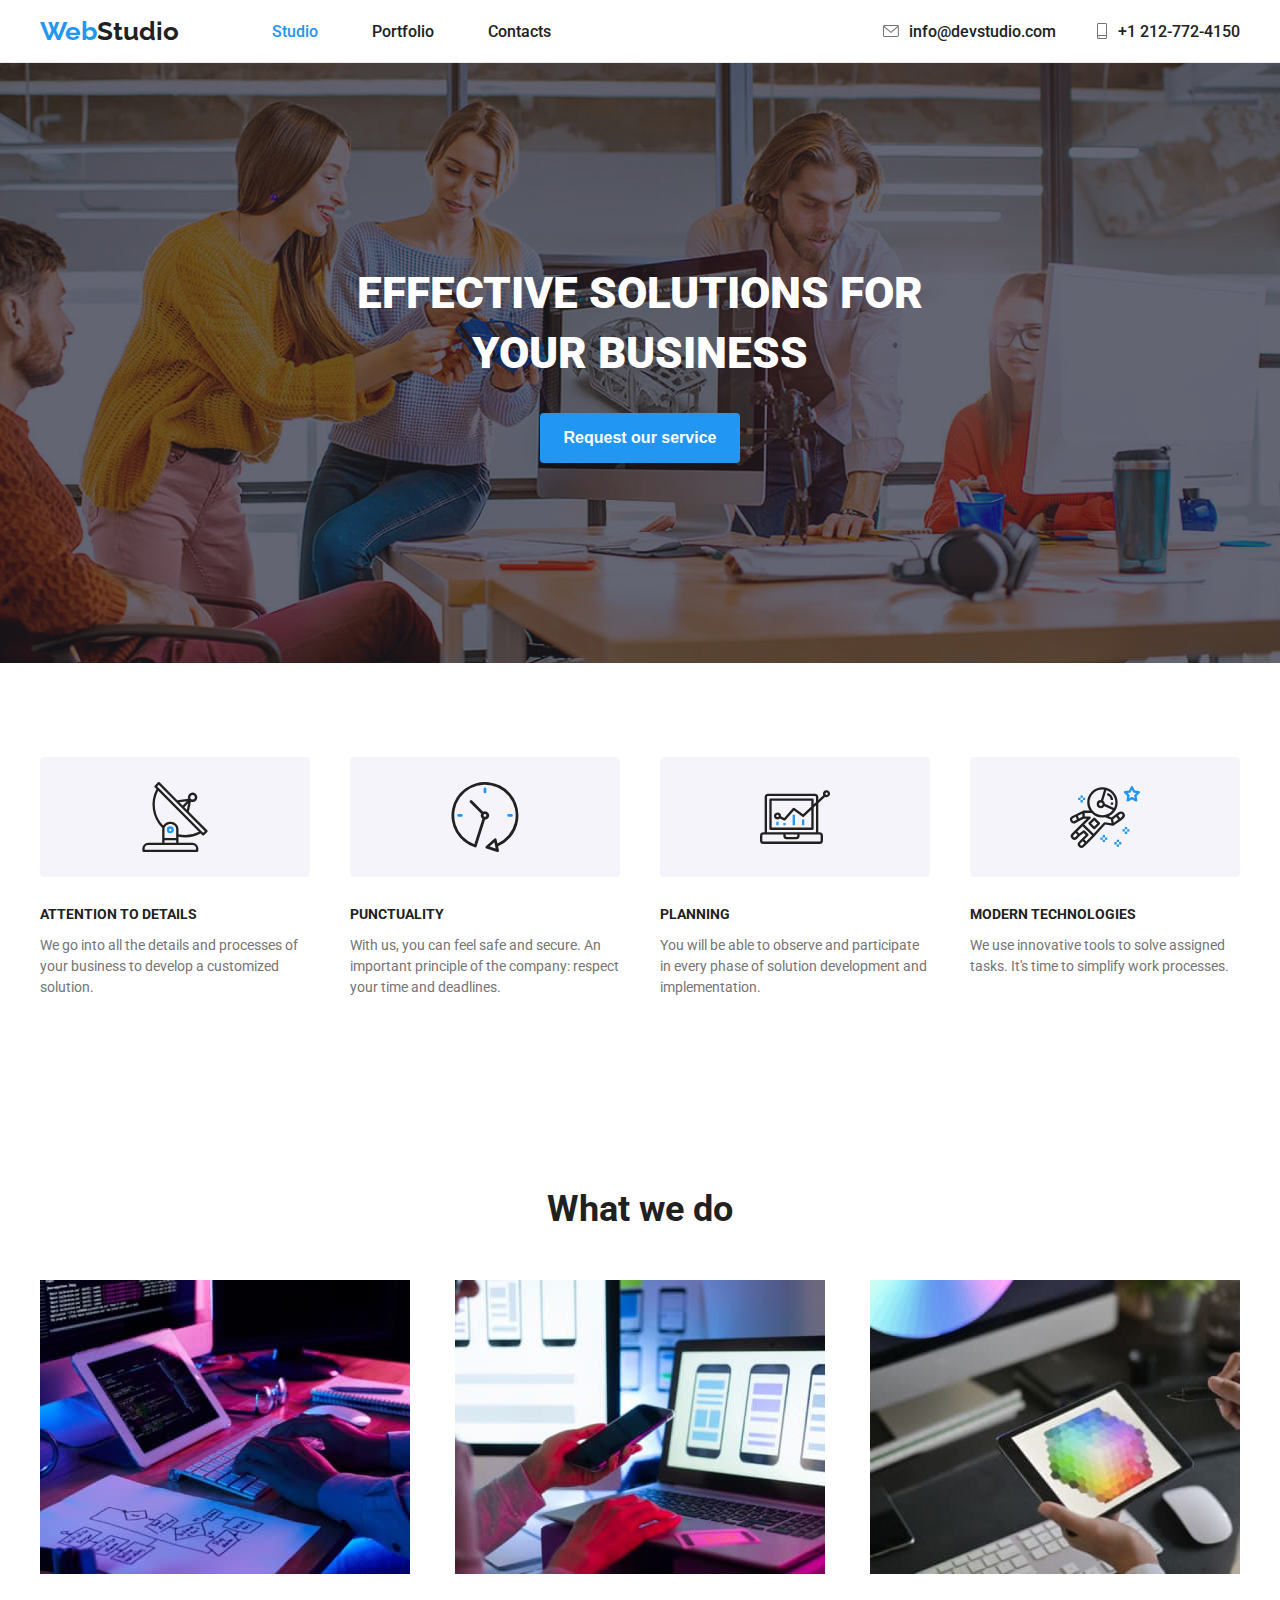
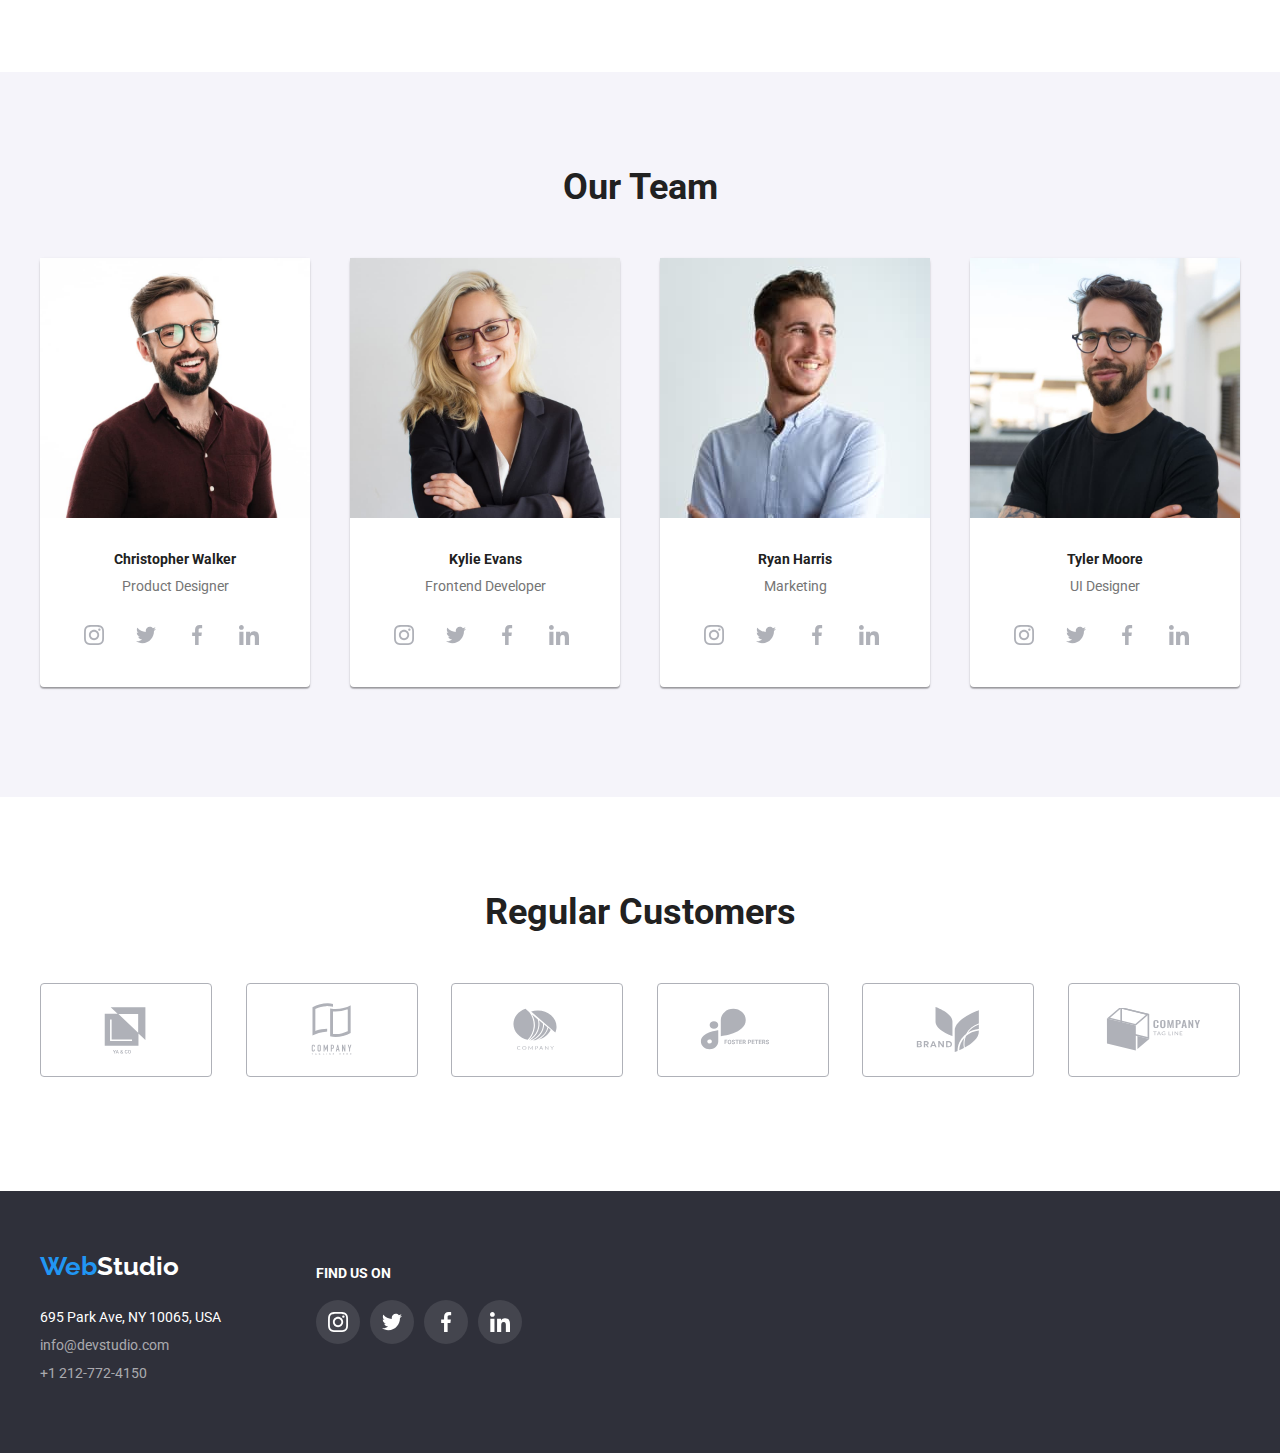
==== index.html @ b7e45351 "Initial commit" ====
<!DOCTYPE html>
<html lang="en">
  <head>
    <meta charset="UTF-8" />
    <meta name="viewport" content="width=device-width, initial-scale=1.0" />
    <title>Studio</title>

    <link rel="preconnect" href="https://fonts.googleapis.com" />
    <link rel="preconnect" href="https://fonts.gstatic.com" crossorigin />
    <link
      href="https://fonts.googleapis.com/css2?family=Raleway:wght@700&family=Roboto:wght@400;500;700;900&display=swap"
      rel="stylesheet"
    />
    <link
      rel="stylesheet"
      href="node_modules/modern-normalize/modern-normalize.css"
    />
    <link rel="stylesheet" href="css/style.css" />
  </head>
  <body class="container">
    <header class="header width-limited section">
      <div class="nav-1">
        <a class="logo" href="#">
          <span class="span-web">Web</span>
          <span>Studio</span>
        </a>
        <nav class="nav">
          <a class="nav-link-current" href="index.html">Studio</a>
          <a class="nav-link" href="portfolio.html">Portfolio</a>
          <a class="nav-link" href="#">Contacts</a>
        </nav>
      </div>
      <div class="nav-2">
        <div class="header-contact">
          <svg class="contact-icon" width="16px" height="12px">
            <use href="./images/icons/symbol-defs.svg#icon-envelope"></use>
          </svg>
          <a id="email" target="_blank" href="mailto:info@devstudio.com"
            >info@devstudio.com</a
          >
        </div>
        <div class="header-contact">
          <svg class="contact-icon" width="12px" height="16px">
            <use href="./images/icons/symbol-defs.svg#icon-smartphone"></use>
          </svg>
          <a id="phone" href="tel:+1212-772-4150">+1 212-772-4150</a>
        </div>
      </div>
    </header>

    <main>
      <div class="separator-line"></div>
      <div class="banner section">
        <h1>EFFECTIVE SOLUTIONS FOR YOUR BUSINESS</h1>
        <button type="button">Request our service</button>
      </div>
      <div class="traits width-limited section">
        <ul>
          <li>
            <div class="icon-container">
              <img
                class="trait-icon"
                src="./images/icons/antenna.svg"
                alt="antenna"
              />
            </div>
            <h3>ATTENTION TO DETAILS</h3>
            <p>
              We go into all the details and processes of your business to
              develop a customized solution.
            </p>
          </li>
          <li>
            <div class="icon-container">
              <img
                class="trait-icon"
                src="./images/icons/clock.svg"
                alt="Clock"
              />
            </div>
            <h3>PUNCTUALITY</h3>
            <p>
              With us, you can feel safe and secure. An important principle of
              the company: respect your time and deadlines.
            </p>
          </li>
          <li>
            <div class="icon-container">
              <img
                class="trait-icon"
                src="./images/icons/diagram.svg"
                alt="diagram"
              />
            </div>
            <h3>PLANNING</h3>
            <p>
              You will be able to observe and participate in every phase of
              solution development and implementation.
            </p>
          </li>
          <li>
            <div class="icon-container">
              <img
                class="trait-icon"
                src="./images/icons/astronaut.svg"
                alt="astronaut"
              />
            </div>
            <h3>MODERN TECHNOLOGIES</h3>
            <p>
              We use innovative tools to solve assigned tasks. It's time to
              simplify work processes.
            </p>
          </li>
        </ul>
      </div>
      <div class="what-we-do width-limited section">
        <h2>What we do</h2>
        <ul>
          <li>
            <img
              src="./images/typing.jpg"
              width="370"
              height="294"
              alt="person typing on laptop keyboard"
            />
          </li>
          <li>
            <img
              src="./images/phone.jpg"
              width="370"
              height="294"
              alt="person using cellphone"
            />
          </li>
          <li>
            <img
              src="./images/tablet.jpg"
              width="370"
              height="294"
              alt="person using tablet"
            />
          </li>
        </ul>
      </div>
      <section class="our-team section">
        <h2>Our Team</h2>
        <div class="team-members width-limited">
          <ul>
            <li class="team-card">
              <img
                src="./images/christopher_walker.jpg"
                width="270"
                height="260"
                alt="photo of christopher walker"
              />
              <h3>Christopher Walker</h3>
              <p>Product Designer</p>
              <ul class="social-media-set">
                <li>
                  <a href="#"
                    ><svg class="social-media-icon" width="20" height="20">
                      <use
                        href="./images/icons/symbol-defs.svg#icon-instagram"
                      ></use>
                    </svg>
                  </a>
                </li>
                <li>
                  <a href="#">
                    <svg class="social-media-icon" width="20" height="20">
                      <use
                        href="./images/icons/symbol-defs.svg#icon-twitter"
                      ></use>
                    </svg>
                  </a>
                </li>
                <li>
                  <a href="#">
                    <svg class="social-media-icon" width="20" height="20">
                      <use
                        href="./images/icons/symbol-defs.svg#icon-facebook"
                      ></use>
                    </svg>
                  </a>
                </li>
                <li>
                  <a href="#">
                    <svg class="social-media-icon" width="20" height="20">
                      <use
                        href="./images/icons/symbol-defs.svg#icon-linkedin"
                      ></use>
                    </svg>
                  </a>
                </li>
              </ul>
            </li>
            <li class="team-card">
              <img
                src="./images/kylie_evans.jpg"
                width="270"
                height="260"
                alt="photo of kylie evans"
              />
              <h3>Kylie Evans</h3>
              <p>Frontend Developer</p>
              <ul class="social-media-set">
                <li>
                  <a href="#"
                    ><svg class="social-media-icon" width="20" height="20">
                      <use
                        href="./images/icons/symbol-defs.svg#icon-instagram"
                      ></use>
                    </svg>
                  </a>
                </li>
                <li>
                  <a href="#">
                    <svg class="social-media-icon" width="20" height="20">
                      <use
                        href="./images/icons/symbol-defs.svg#icon-twitter"
                      ></use>
                    </svg>
                  </a>
                </li>
                <li>
                  <a href="#">
                    <svg class="social-media-icon" width="20" height="20">
                      <use
                        href="./images/icons/symbol-defs.svg#icon-facebook"
                      ></use>
                    </svg>
                  </a>
                </li>
                <li>
                  <a href="#">
                    <svg class="social-media-icon" width="20" height="20">
                      <use
                        href="./images/icons/symbol-defs.svg#icon-linkedin"
                      ></use>
                    </svg>
                  </a>
                </li>
              </ul>
            </li>
            <li class="team-card">
              <img
                src="./images/ryan_harris.jpg"
                width="270"
                height="260"
                alt="photo of ryan harris"
              />
              <h3>Ryan Harris</h3>
              <p>Marketing</p>
              <ul class="social-media-set">
                <li>
                  <a href="#"
                    ><svg class="social-media-icon" width="20" height="20">
                      <use
                        href="./images/icons/symbol-defs.svg#icon-instagram"
                      ></use>
                    </svg>
                  </a>
                </li>
                <li>
                  <a href="#">
                    <svg class="social-media-icon" width="20" height="20">
                      <use
                        href="./images/icons/symbol-defs.svg#icon-twitter"
                      ></use>
                    </svg>
                  </a>
                </li>
                <li>
                  <a href="#">
                    <svg class="social-media-icon" width="20" height="20">
                      <use
                        href="./images/icons/symbol-defs.svg#icon-facebook"
                      ></use>
                    </svg>
                  </a>
                </li>
                <li>
                  <a href="#">
                    <svg class="social-media-icon" width="20" height="20">
                      <use
                        href="./images/icons/symbol-defs.svg#icon-linkedin"
                      ></use>
                    </svg>
                  </a>
                </li>
              </ul>
            </li>
            <li class="team-card">
              <img
                src="./images/tyler_moore.jpg"
                width="270"
                height="260"
                alt="photo of tyler moore"
              />
              <h3>Tyler Moore</h3>
              <p class="description">UI Designer</p>
              <ul class="social-media-set">
                <li>
                  <a href="#"
                    ><svg class="social-media-icon" width="20" height="20">
                      <use
                        href="./images/icons/symbol-defs.svg#icon-instagram"
                      ></use>
                    </svg>
                  </a>
                </li>
                <li>
                  <a href="#">
                    <svg class="social-media-icon" width="20" height="20">
                      <use
                        href="./images/icons/symbol-defs.svg#icon-twitter"
                      ></use>
                    </svg>
                  </a>
                </li>
                <li>
                  <a href="#">
                    <svg class="social-media-icon" width="20" height="20">
                      <use
                        href="./images/icons/symbol-defs.svg#icon-facebook"
                      ></use>
                    </svg>
                  </a>
                </li>
                <li>
                  <a href="#">
                    <svg class="social-media-icon" width="20" height="20">
                      <use
                        href="./images/icons/symbol-defs.svg#icon-linkedin"
                      ></use>
                    </svg>
                  </a>
                </li>
              </ul>
            </li>
          </ul>
        </div>
      </section>
      <section class="regular-customers width-limited section">
        <h2>Regular Customers</h2>
        <ul class="customers-list">
          <li class="customer-box">
            <svg class="customer-logo" width="106" height="60">
              <use href="./images/icons/symbol-defs.svg#icon-logo-1"></use>
            </svg>
          </li>
          <li class="customer-box">
            <svg class="customer-logo" width="106" height="60">
              <use href="./images/icons/symbol-defs.svg#icon-logo-2"></use>
            </svg>
          </li>
          <li class="customer-box">
            <svg class="customer-logo" width="106" height="60">
              <use href="./images/icons/symbol-defs.svg#icon-logo-3"></use>
            </svg>
          </li>
          <li class="customer-box">
            <svg class="customer-logo" width="106" height="60">
              <use href="./images/icons/symbol-defs.svg#icon-logo-4"></use>
            </svg>
          </li>
          <li class="customer-box">
            <svg class="customer-logo" width="106" height="60">
              <use href="./images/icons/symbol-defs.svg#icon-logo-5"></use>
            </svg>
          </li>
          <li class="customer-box">
            <svg class="customer-logo" width="106" height="60">
              <use href="./images/icons/symbol-defs.svg#icon-logo-6"></use>
            </svg>
          </li>
        </ul>
      </section>
    </main>
    <footer class="footer-section section">
      <div class="footer-wrapper width-limited">
        <div class="footer-contacts">
          <ul>
            <li>
              <a class="logo" href="#">
                <span class="span-web">Web</span
                ><span class="span-studio">Studio</span>
              </a>
            </li>
            <li><address>695 Park Ave, NY 10065, USA</address></li>
            <li>
              <a target="_blank" href="mailto:info@devstudio.com"
                >info@devstudio.com</a
              >
            </li>
            <li><a href="tel:+1212-772-4150">+1 212-772-4150</a></li>
          </ul>
        </div>
        <div class="footer-social-media">
          <h3>FIND US ON</h3>
          <ul class="social-media-set">
            <li>
              <a href="#"
                ><svg class="social-media-icon" width="20" height="20">
                  <use
                    href="./images/icons/symbol-defs.svg#icon-instagram"
                  ></use>
                </svg>
              </a>
            </li>
            <li>
              <a href="#">
                <svg class="social-media-icon" width="20" height="20">
                  <use href="./images/icons/symbol-defs.svg#icon-twitter"></use>
                </svg>
              </a>
            </li>
            <li>
              <a href="#">
                <svg class="social-media-icon" width="20" height="20">
                  <use
                    href="./images/icons/symbol-defs.svg#icon-facebook"
                  ></use>
                </svg>
              </a>
            </li>
            <li>
              <a href="#">
                <svg class="social-media-icon" width="20" height="20">
                  <use
                    href="./images/icons/symbol-defs.svg#icon-linkedin"
                  ></use>
                </svg>
              </a>
            </li>
          </ul>
        </div>
      </div>
    </footer>
  </body>
</html>
---- css/style.css ----
:root {
  --brand-color: #2196f3;
  --descriptor-color-grey: #757575;
  --default-font-color: #212121;
  --banner-color: #2f303a;
  --contrast-color: #fff;
  --small-font-size: 14px;
  --logo-font-family: "Raleway", "sans serif", "monospace";
  --logo-font-weight: 700;
  --logo-font-size: 26px;
  --svc-button-hover: #188ce8;
  --max-width: 1200px;
}
ul {
  list-style-type: none;
}
a {
  color: var(--default-font-color);
  text-decoration: none;
  outline: none;
}
a:focus {
  color: var(--brand-color);
}
a:hover {
  color: var(--brand-color);
}
button {
  font-weight: 700;
  font-size: 16px;
  color: var(--contrast-color);
  background-color: var(--brand-color);
  cursor: pointer;
  border: none;
  border-radius: 4px;
}

button:hover {
  background-color: var(--svc-button-hover);
}

p {
  font-weight: 400;
  line-height: 150%;
  font-size: var(--small-font-size);
  color: var(--descriptor-color-grey);
  margin: 0px;
}

h1 {
  font-weight: 900;
  font-size: 44px;
  line-height: 375%;
  color: var(--contrast-color);
  margin: 0;
  max-width: 650px;
  text-align: center;
  line-height: 60px;
}
h2 {
  font-size: 36px;
  text-align: center;
  margin: 0px 0px 50px 0px;
}
h3 {
  margin-top: 0px;
  line-height: 100%;
  font-size: var(--small-font-size);
}
.separator-line {
  height: 1px;
  background: #ececec;
}

.width-limited {
  max-width: var(--max-width);
}
.container {
  width: 100%;
  margin: 0px;
}
.section {
  /* width: 100%; */
  border: 0px;
  margin: 0px auto 0px auto;
  padding-left: 16px;
  padding-right: 16px;
  padding-bottom: 96px;
}

body {
  font-family: "Roboto", "sans-serif", "monospace";
  color: var(--default-font-color);
}

.nav-link-current {
  color: var(--brand-color);
}
.header-contact:hover {
  color: var(--brand-color);
  fill: var(--brand-color);
}
.nav a {
  margin-left: 50px;
}
.nav-1 {
  display: flex;
  justify-content: space around;
  align-items: center;
}
.nav-2 {
  display: inline-flex;
  justify-content: space-between;
  margin-left: 40px;
}
.span-web {
  color: var(--brand-color);
}
.logo {
  font-family: var(--logo-font-family);
  font-weight: var(--logo-font-weight);
  font-size: var(--logo-font-size);
  display: flex;
  margin-right: 43px;
}

.header {
  padding: 0;
  font-weight: 500;
  display: flex;
  justify-content: space-between;
  align-items: center;
}
.header a {
  padding-top: 16px;
  padding-bottom: 16px;
}
.header-contact {
  display: flex;
  justify-content: space-around;
  align-items: center;
  padding-left: 40px;
}
.header-contact:hover .contact-icon {
  fill: var(--brand-color);
}
.header-contact:focus .contact-icon {
  fill: var(--brand-color);
}
.contact-icon {
  display: flex;
  max-width: 16px;
  max-height: 16px;
  padding-right: 10px;
  fill: #757575;
}

.banner {
  padding: 200px 0;
  background: linear-gradient(rgba(47, 48, 58, 0.4), rgba(47, 48, 58, 0.4)),
    url(../images/background.jpg) center no-repeat rgba(47, 48, 58, 1);
  display: flex;
  flex-direction: column;
  align-items: center;
}

.banner button {
  width: 200px;
  height: 50px;
  margin-top: 30px;
}

.team-members {
  margin-left: auto;
  margin-right: auto;
}

.our-team {
  background-color: #f5f4fa;
  padding: 94px 0;
}
.our-team ul {
  display: flex;
  justify-content: space-between;
  padding: 0px;
}
.our-team li {
  width: 270px;
}

.our-team h3 {
  margin: 30px 0 0 0;
  text-align: center;
}
.our-team p {
  margin-top: 10px;
  text-align: center;
}
.team-card {
  background-color: var(--contrast-color);
  border-radius: 4px;
  box-shadow: 0px 2px 1px 0px #00000033, 0px 1px 1px 0px #00000024,
    0px 1px 3px 0px #0000001f;
}

.social-media-set {
  margin: 16px 32px 30px 32px;
  text-align: center;
  border-radius: 50%;
}

.social-media-icon {
  fill: #afb1b8;
}

.social-media-set a {
  display: flex;
  justify-content: center;
  align-items: center;
  width: 44px;
  height: 44px;
  border-radius: 50%;
}

.social-media-set a:hover {
  background-color: var(--brand-color);
}
.social-media-set a:focus {
  background-color: var(--brand-color);
}
.social-media-set a:hover .social-media-icon {
  fill: #fff;
  background-color: var(--brand-color);
}
.social-media-set a:focus .social-media-icon {
  fill: #fff;
  background-color: var(--brand-color);
}
.traits ul {
  display: flex;
  justify-content: space-between;
  padding: 94px 0 0 0;
  margin: 0px;
}
.traits li {
  width: 270px;
}
.trait-icon {
  display: flex;
  width: 70px;
  height: 70px;
  padding: 25px 100px 25px 100px;
  border-radius: 4px;
  background-color: #f5f4fa;
  margin-bottom: 30px;
}
.what-we-do {
  padding: 94px 0 0 0;
}
.what-we-do ul {
  display: flex;
  justify-content: space-between;
  padding: 0px 0 94px 0;
  margin: 0px;
}

.regular-customers ul {
  display: flex;
  justify-content: space-between;
  padding: 0px;
}
.customer-logo {
  fill: #afb1b8;
  padding: 16px 32px;
  border: 1px solid #afb1b8;
  border-radius: 4px;
}

.regular-customers {
  padding: 94px 0;
}

.customer-logo:hover {
  fill: var(--brand-color);
  border: 1px solid var(--brand-color);
}

.customer-logo:focus {
  fill: var(--brand-color);
  border: 1px solid var(--brand-color);
}

.filter-group {
  padding: 100px 0 56px 0;
}
.filter-group ul {
  display: flex;
  justify-content: center;
  margin: 0px;
  border: 0px;
  padding: 0px;
  gap: 8px;
}
.filter-button {
  background-color: #f5f4fa;
  font-family: "Roboto", "sans-serif", "monospace";
  font-weight: 500;
  font-size: 16px;
  line-height: 163%;
  padding: 6px 22px;
  color: var(--default-font-color);
  border: none;
}
.filter-button:focus {
  background-color: var(--svc-button-hover);
  color: var(--contrast-color);
  box-shadow: 0px 2px 2px 0px rgba(0, 0, 0, 0.12),
    0px 1px 2px 0px rgba(0, 0, 0, 0.08), 0px 3px 1px 0px rgba(0, 0, 0, 0.1);
  border: none;
}
.filter-button:hover {
  background-color: var(--brand-color);
  border: none;
  color: var(--contrast-color);
  cursor: pointer;
  box-shadow: 0px 2px 2px 0px rgba(0, 0, 0, 0.12),
    0px 1px 2px 0px rgba(0, 0, 0, 0.08), 0px 3px 1px 0px rgba(0, 0, 0, 0.1);
}

.portfolio-items ul {
  display: flex;
  flex-wrap: wrap;
  padding: 0px;
  margin-left: -30px;
  margin-top: -30px;
}
.portfolio-items li {
  margin-left: 30px;
  margin-top: 30px;
  flex-basis: calc((100% - 90px) / 3);
  border-bottom: 1px solid #eeeeee;
}
.portfolio-items h3 {
  font-size: 18px;
  padding-left: 24px;
  padding-top: 20px;
  margin: 0;
}
.portfolio-items p {
  padding: 24px;
  padding-top: 4px;
  margin: 0;
}
.portoflio-item:hover {
  box-shadow: 1px 4px 6px 0px rgba(0, 0, 0, 0.16),
    0px 4px 4px 0px rgba(0, 0, 0, 0.06), 0px 1px 1px 0px rgba(0, 0, 0, 0.12);
  cursor: pointer;
}

.footer-wrapper {
  width: var(--max-width);
  display: flex;
  margin-left: auto;
  margin-right: auto;
}

.footer-section {
  background-color: var(--banner-color);
  font-weight: 400;
  font-size: var(--small-font-size);
  padding: 60px 0 60px 0;
  display: flex;
}
.footer-section .span-studio {
  color: var(--contrast-color);
}
.footer-section address {
  color: var(--contrast-color);
  font-style: normal;
}
.footer-section a {
  color: rgba(255, 255, 255, 0.6);
}
.footer-section a:hover {
  color: var(--brand-color);
}

.footer-section a:focus {
  color: var(--brand-color);
}
.footer-section .logo {
  margin-bottom: 28px;
}
.footer-section ul {
  margin: 0px;
  padding: 0;
}
.footer-section li {
  margin-bottom: 12px;
}
.footer-section .logo {
  margin-bottom: 28px;
}

.footer-section h3 {
  color: var(--contrast-color);
  display: flex;
  justify-content: flex-start;
  align-items: center;
  margin-bottom: 20px;
}

.footer-social-media ul {
  display: flex;
  align-items: center;
  justify-content: space-around;
}
.footer-social-media {
  margin-top: 15px;
  margin-left: 94px;
}

.footer-social-media .social-media-set li {
  background-color: rgba(255, 255, 255, 0.1);
  border-radius: 50%;
  margin-right: 10px;
}
.footer-social-media .social-media-icon {
  fill: var(--contrast-color);
}
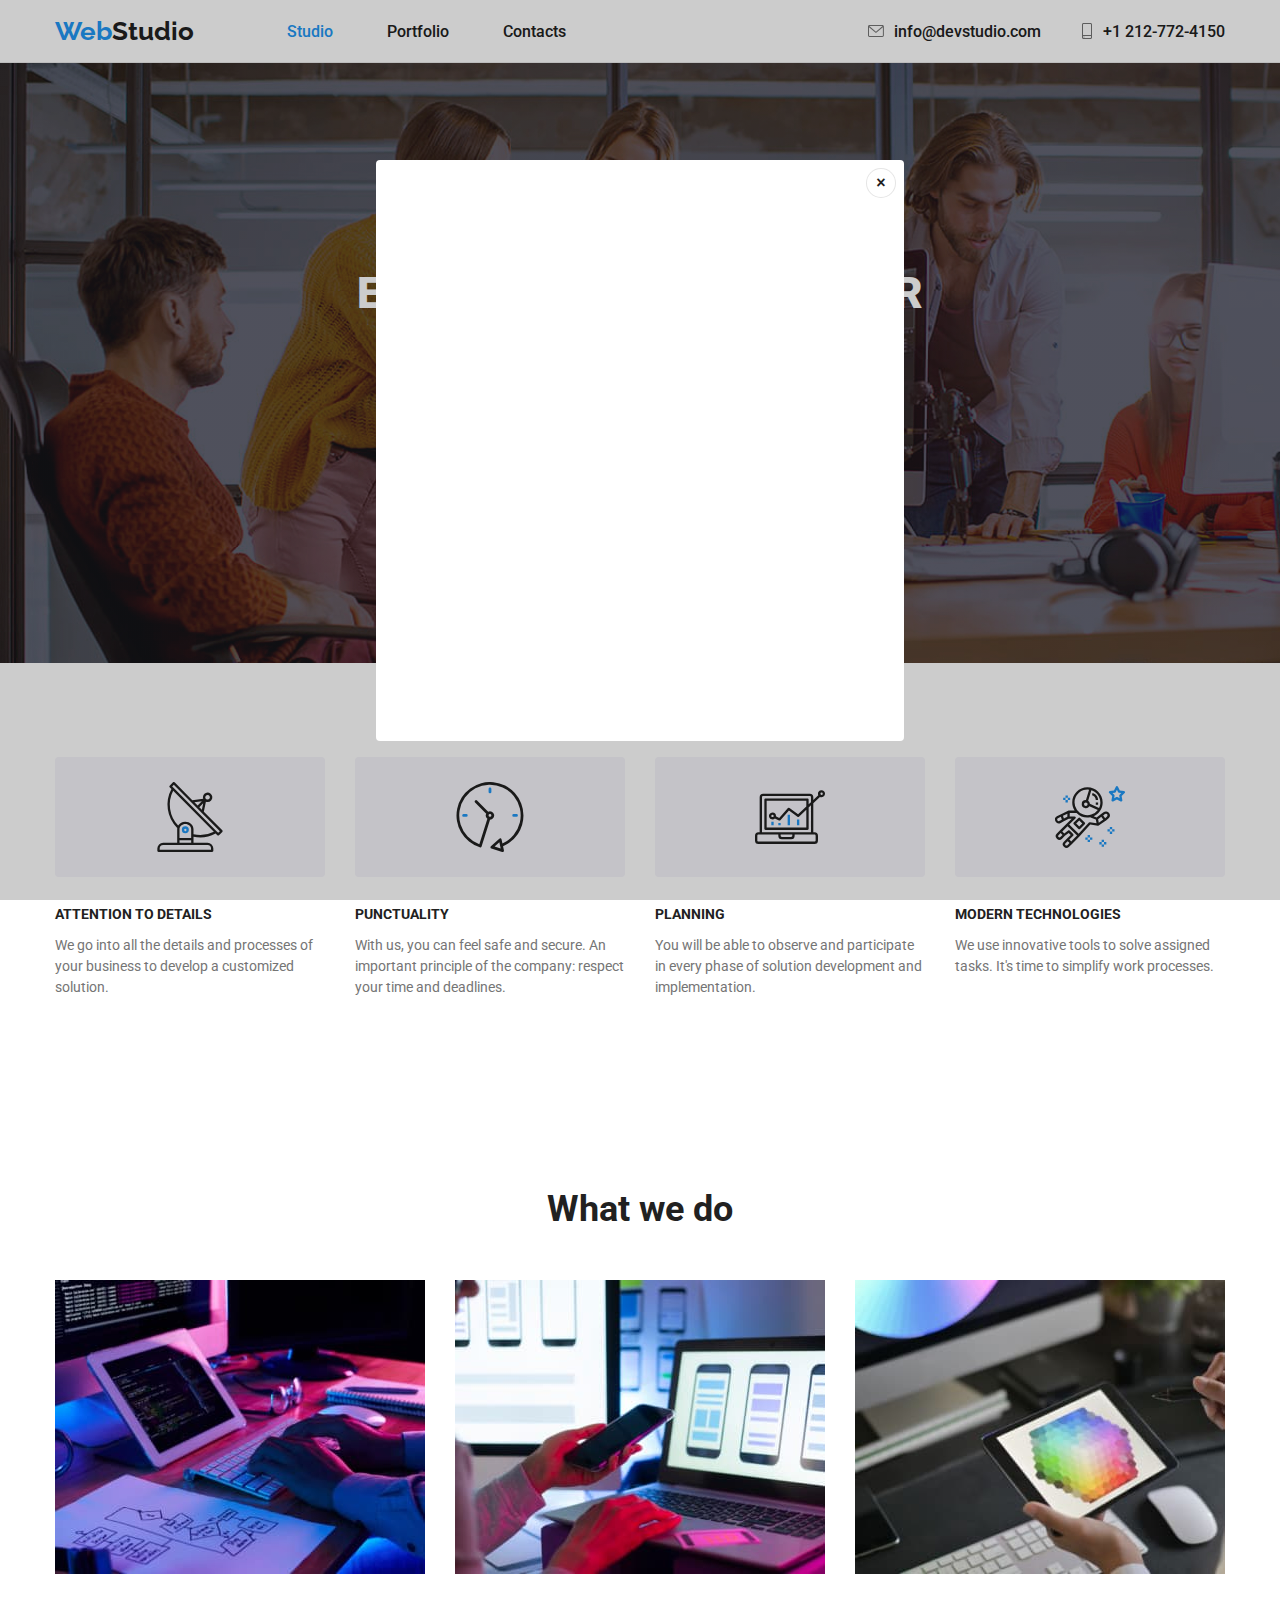
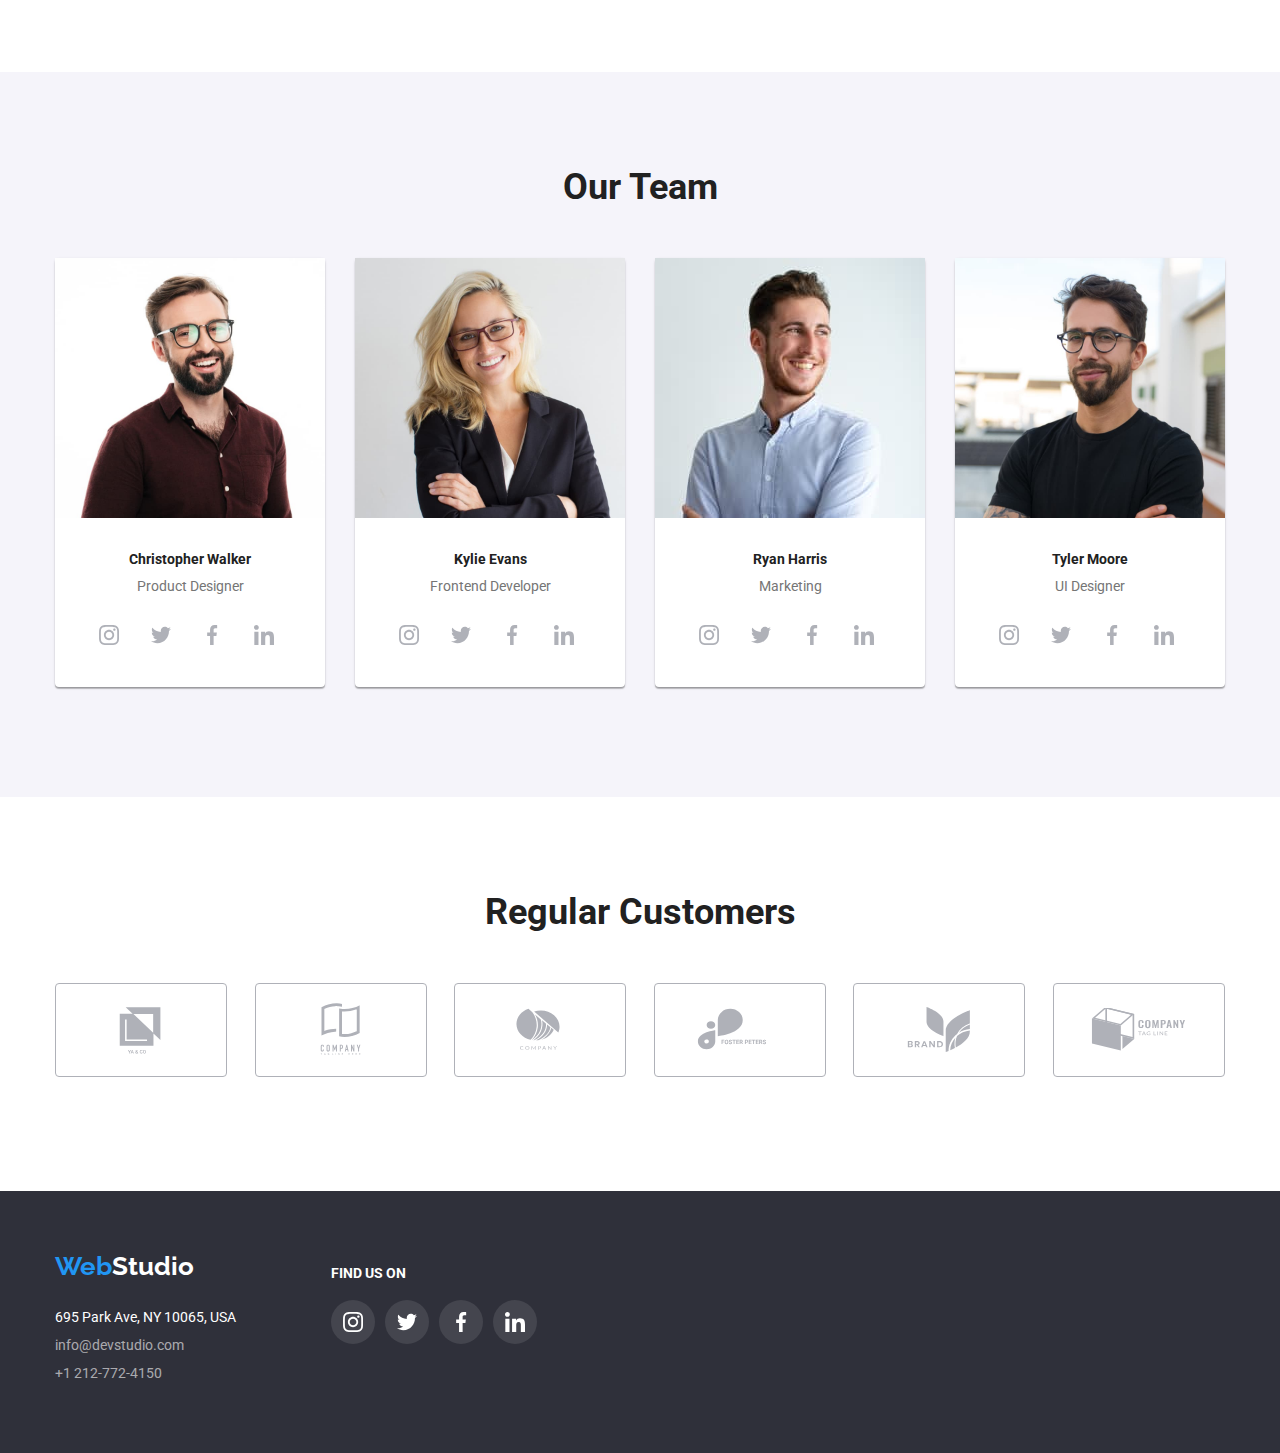
==== commit 78cd0cec: "added modal" ====
--- a/index.html
+++ b/index.html
@@ -52,7 +52,9 @@
       <div class="separator-line"></div>
       <div class="banner section">
         <h1>EFFECTIVE SOLUTIONS FOR YOUR BUSINESS</h1>
-        <button type="button">Request our service</button>
+        <button class="service-button" data-modal-open type="button">
+          Request our service
+        </button>
       </div>
       <div class="traits width-limited section">
         <ul>
@@ -438,5 +440,11 @@
         </div>
       </div>
     </footer>
+    <div class="modal" data-modal>
+      <div class="modal-content">
+        <button class="close-btn" data-modal-close>&times;</button>
+      </div>
+    </div>
+    <script src="./js/modal.js"></script>
   </body>
 </html>
--- a/css/style.css
+++ b/css/style.css
@@ -9,7 +9,9 @@
   --logo-font-weight: 700;
   --logo-font-size: 26px;
   --svc-button-hover: #188ce8;
-  --max-width: 1200px;
+  --max-width: 1170px;
+  --default-transition: cubic-bezier(0.4, 0, 0.2, 1);
+  --default-duration: 250ms;
 }
 ul {
   list-style-type: none;
@@ -21,9 +23,15 @@
 }
 a:focus {
   color: var(--brand-color);
+  transition-property: color;
+  transition-duration: var(--default-duration);
+  transition-timing-function: var(--default-transition);
 }
 a:hover {
   color: var(--brand-color);
+  transition-property: color;
+  transition-duration: var(--default-duration);
+  transition-timing-function: var(--default-transition);
 }
 button {
   font-weight: 700;
@@ -37,6 +45,9 @@
 
 button:hover {
   background-color: var(--svc-button-hover);
+  transition-property: background-color;
+  transition-duration: var(--default-duration);
+  transition-timing-function: var(--default-transition);
 }
 
 p {
@@ -80,7 +91,6 @@
   margin: 0px;
 }
 .section {
-  /* width: 100%; */
   border: 0px;
   margin: 0px auto 0px auto;
   padding-left: 16px;
@@ -143,9 +153,15 @@
 }
 .header-contact:hover .contact-icon {
   fill: var(--brand-color);
+  transition-property: fill;
+  transition-duration: var(--default-duration);
+  transition-timing-function: var(--default-transition);
 }
 .header-contact:focus .contact-icon {
   fill: var(--brand-color);
+  transition-property: fill;
+  transition-duration: var(--default-duration);
+  transition-timing-function: var(--default-transition);
 }
 .contact-icon {
   display: flex;
@@ -158,7 +174,8 @@
 .banner {
   padding: 200px 0;
   background: linear-gradient(rgba(47, 48, 58, 0.4), rgba(47, 48, 58, 0.4)),
-    url(../images/background.jpg) center no-repeat rgba(47, 48, 58, 1);
+    url(../images/background.jpg) no-repeat rgba(47, 48, 58, 1);
+  background-size: cover;
   display: flex;
   flex-direction: column;
   align-items: center;
@@ -224,13 +241,22 @@
 
 .social-media-set a:hover {
   background-color: var(--brand-color);
+  transition-property: background-color;
+  transition-duration: var(--default-duration);
+  transition-timing-function: var(--default-transition);
 }
 .social-media-set a:focus {
   background-color: var(--brand-color);
+  transition-property: background-color;
+  transition-duration: var(--default-duration);
+  transition-timing-function: var(--default-transition);
 }
 .social-media-set a:hover .social-media-icon {
   fill: #fff;
   background-color: var(--brand-color);
+  transition-property: background-color, fill;
+  transition-duration: var(--default-duration);
+  transition-timing-function: var(--default-transition);
 }
 .social-media-set a:focus .social-media-icon {
   fill: #fff;
@@ -283,6 +309,9 @@
 .customer-logo:hover {
   fill: var(--brand-color);
   border: 1px solid var(--brand-color);
+  transition-property: fill, border;
+  transition-duration: var(--default-duration);
+  transition-timing-function: var(--default-transition);
 }
 
 .customer-logo:focus {
@@ -317,6 +346,9 @@
   box-shadow: 0px 2px 2px 0px rgba(0, 0, 0, 0.12),
     0px 1px 2px 0px rgba(0, 0, 0, 0.08), 0px 3px 1px 0px rgba(0, 0, 0, 0.1);
   border: none;
+  transition-property: background-color, color, border, box-shadow;
+  transition-duration: var(--default-duration);
+  transition-timing-function: var(--default-transition);
 }
 .filter-button:hover {
   background-color: var(--brand-color);
@@ -325,6 +357,9 @@
   cursor: pointer;
   box-shadow: 0px 2px 2px 0px rgba(0, 0, 0, 0.12),
     0px 1px 2px 0px rgba(0, 0, 0, 0.08), 0px 3px 1px 0px rgba(0, 0, 0, 0.1);
+  transition-property: background-color, color, border, box-shadow;
+  transition-duration: var(--default-duration);
+  transition-timing-function: var(--default-transition);
 }
 
 .portfolio-items ul {
@@ -355,6 +390,9 @@
   box-shadow: 1px 4px 6px 0px rgba(0, 0, 0, 0.16),
     0px 4px 4px 0px rgba(0, 0, 0, 0.06), 0px 1px 1px 0px rgba(0, 0, 0, 0.12);
   cursor: pointer;
+  transition-property: box-shadow;
+  transition-duration: var(--default-duration);
+  transition-timing-function: var(--default-transition);
 }
 
 .footer-wrapper {
@@ -428,3 +466,46 @@
 .footer-social-media .social-media-icon {
   fill: var(--contrast-color);
 }
+
+.is-hidden {
+  visibility: hidden;
+}
+.modal {
+  position: fixed;
+  background-color: rgba(0, 0, 0, 0.2);
+  width: 100vw;
+  height: 100vh;
+  top: 0;
+  left: 0;
+  display: flex;
+  justify-content: center;
+  align-items: center;
+  opacity: 1;
+}
+
+.modal-content {
+  background-color: var(--contrast-color);
+  transition-property: background-color;
+  transition-duration: 250ms;
+  transition-timing-function: var(--default-transition);
+  position: relative;
+  width: 528px;
+  height: 581px;
+  border-radius: 4px;
+}
+
+.close-btn {
+  background-color: var(--contrast-color);
+  color: var(--default-font-color);
+  margin: 8px;
+  position: absolute;
+  right: 0;
+  top: 0;
+  width: 30px;
+  height: 30px;
+  border-radius: 50%;
+  border: 1px solid rgba(0, 0, 0, 0.1);
+}
+.close-btn:hover {
+  color: var(--contrast-color);
+}
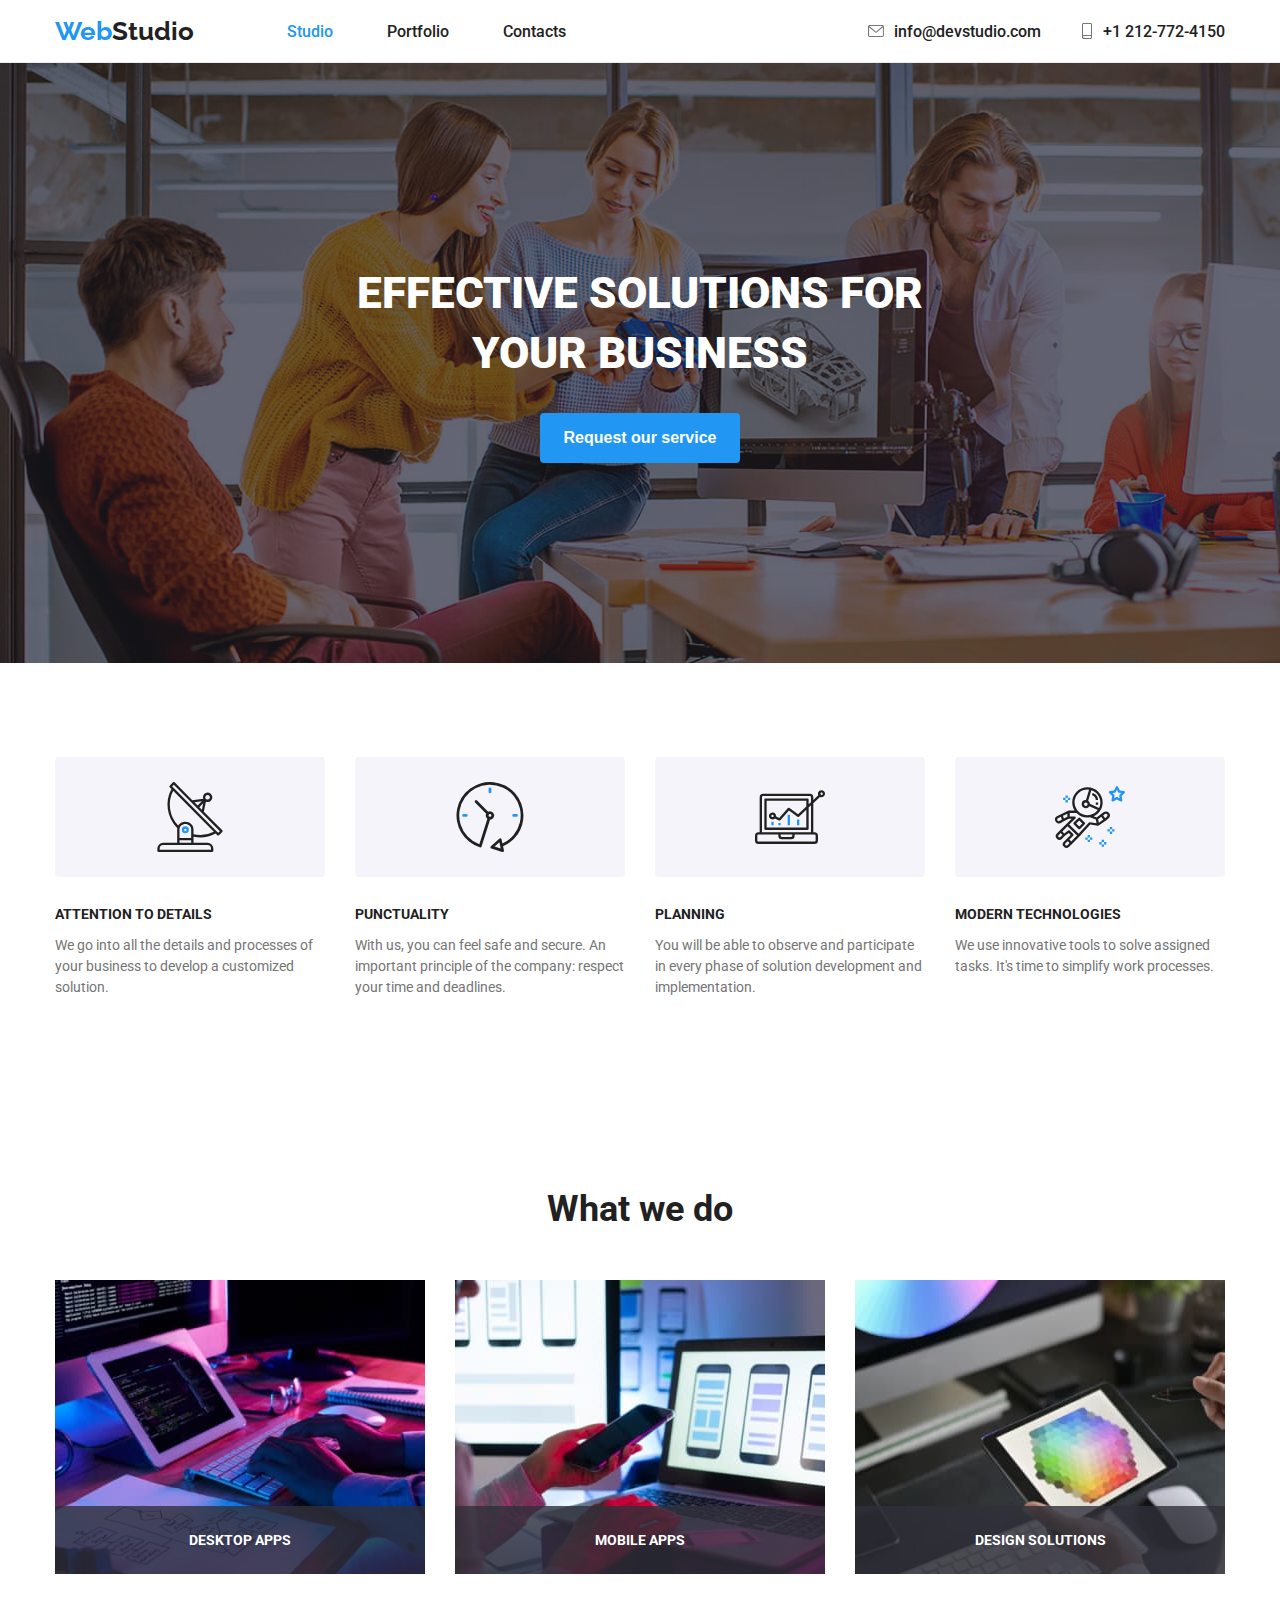
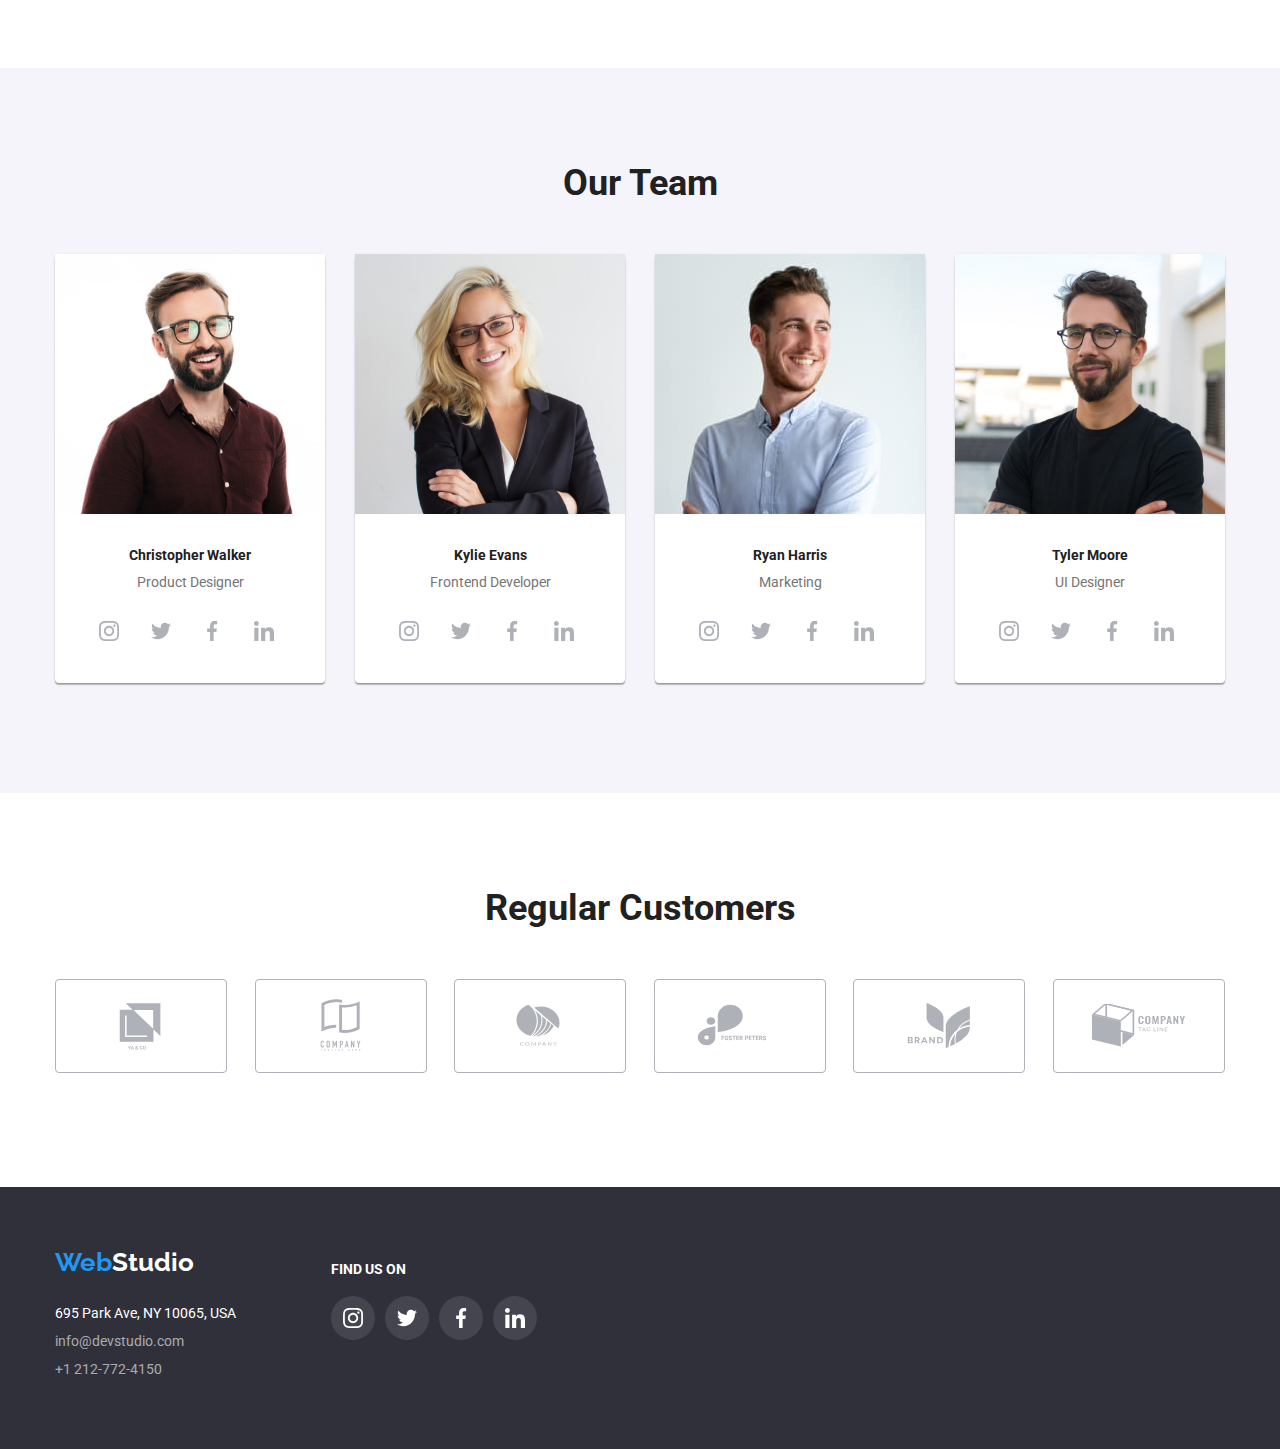
==== commit bf0607e5: "finished styling portfolio" ====
--- a/index.html
+++ b/index.html
@@ -123,25 +123,31 @@
             <img
               src="./images/typing.jpg"
               width="370"
-              height="294"
               alt="person typing on laptop keyboard"
             />
+            <div class="what-we-do-overlay">
+              <h3>DESKTOP APPS</h3>
+            </div>
           </li>
           <li>
             <img
               src="./images/phone.jpg"
               width="370"
-              height="294"
               alt="person using cellphone"
             />
+            <div class="what-we-do-overlay">
+              <h3>MOBILE APPS</h3>
+            </div>
           </li>
           <li>
             <img
               src="./images/tablet.jpg"
               width="370"
-              height="294"
               alt="person using tablet"
             />
+            <div class="what-we-do-overlay">
+              <h3>DESIGN SOLUTIONS</h3>
+            </div>
           </li>
         </ul>
       </div>
@@ -440,9 +446,11 @@
         </div>
       </div>
     </footer>
-    <div class="modal" data-modal>
-      <div class="modal-content">
-        <button class="close-btn" data-modal-close>&times;</button>
+    <div class="modal is-hidden" data-modal>
+      <div class="modal-background">
+        <div class="modal-content">
+          <button class="close-btn" data-modal-close>&times;</button>
+        </div>
       </div>
     </div>
     <script src="./js/modal.js"></script>
--- a/css/style.css
+++ b/css/style.css
@@ -75,6 +75,7 @@
 }
 h3 {
   margin-top: 0px;
+
   line-height: 100%;
   font-size: var(--small-font-size);
 }
@@ -288,6 +289,8 @@
   justify-content: space-between;
   padding: 0px 0 94px 0;
   margin: 0px;
+  border: 0px;
+  gap: 30px;
 }
 
 .regular-customers ul {
@@ -386,7 +389,7 @@
   padding-top: 4px;
   margin: 0;
 }
-.portoflio-item:hover {
+.portfolio-item-wrapper:hover {
   box-shadow: 1px 4px 6px 0px rgba(0, 0, 0, 0.16),
     0px 4px 4px 0px rgba(0, 0, 0, 0.06), 0px 1px 1px 0px rgba(0, 0, 0, 0.12);
   cursor: pointer;
@@ -481,6 +484,13 @@
   justify-content: center;
   align-items: center;
   opacity: 1;
+  transition: opacity;
+  transition-duration: var(--default-duration);
+  transition-timing-function: var(--default-transition);
+}
+
+.modal.is-hidden {
+  opacity: 0;
 }
 
 .modal-content {
@@ -509,3 +519,70 @@
 .close-btn:hover {
   color: var(--contrast-color);
 }
+
+.what-we-do-overlay {
+  position: absolute;
+  display: flex;
+  background-color: rgba(47, 48, 58, 0.8);
+  color: var(--contrast-color);
+  align-content: center;
+  justify-content: center;
+  padding-top: 27px;
+  padding-bottom: 27px;
+  width: 100%;
+  bottom: 0;
+  left: 0;
+  margin: 0px;
+  border: 0px;
+  overflow: hidden;
+}
+
+.what-we-do li {
+  position: relative;
+  height: 294px;
+}
+.what-we-do h3 {
+  margin: 0;
+}
+
+.portfolio-item {
+  position: relative;
+  overflow: hidden;
+  margin: 0 auto;
+}
+.portfolio-overlay {
+  position: absolute;
+  bottom: 0;
+  left: 0;
+  width: 100%;
+  height: 100%;
+  background-color: rgba(33, 150, 243, 0.9);
+  transform: translatey(100%);
+  transition: transform 250ms ease;
+}
+
+.portfolio-item-wrapper:hover .portfolio-overlay {
+  transform: translatey(0);
+}
+
+.portfolio-overlay {
+  display: flex;
+  align-items: center;
+  justify-content: center;
+  
+}
+
+.portfolio-item p{
+  font-family: Roboto;
+  font-size: 18px;
+  font-weight: 400;
+  line-height: 28px;
+  letter-spacing: 0.03em;
+  text-align: left;
+  color :var(--contrast-color);
+  padding: 63px 24px 91px 24px;
+
+}
+}src="./images/technoduck.jpg"
+              width="370"
+              alt="technoduck web-site preview"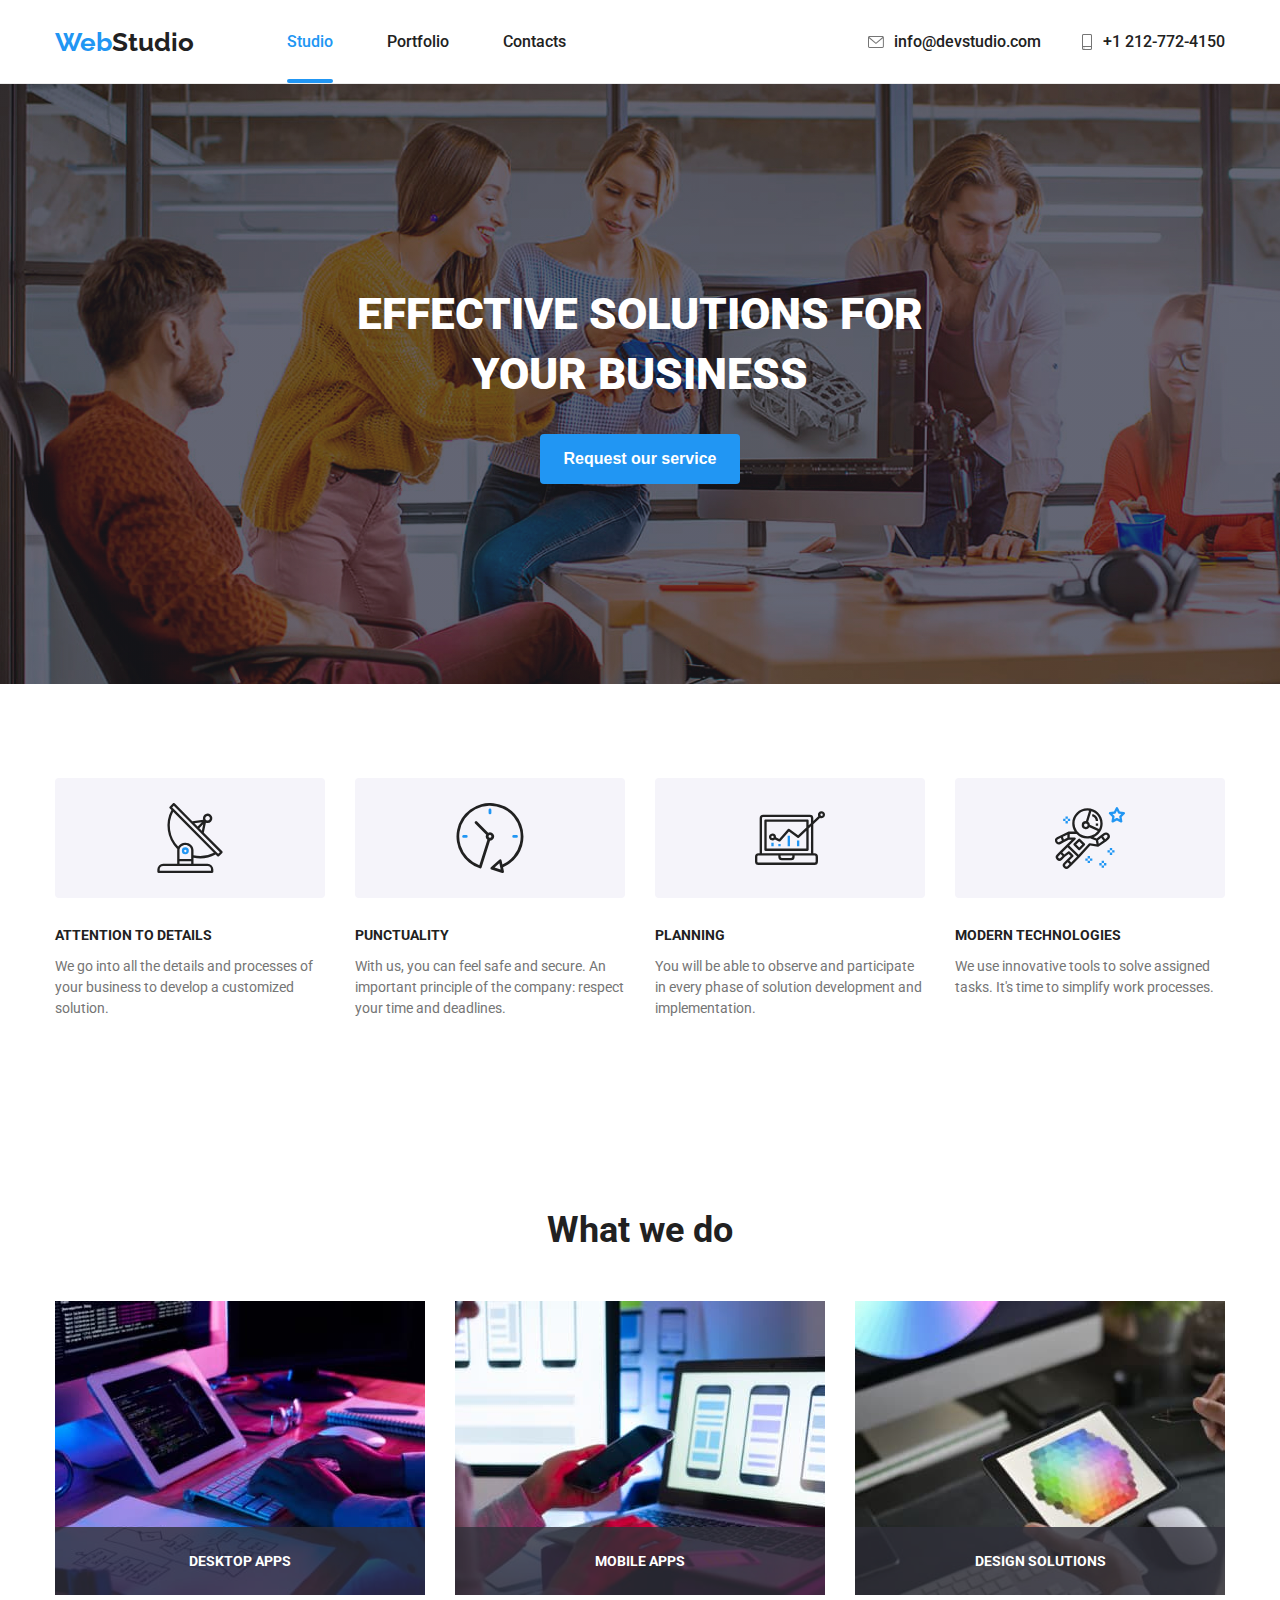
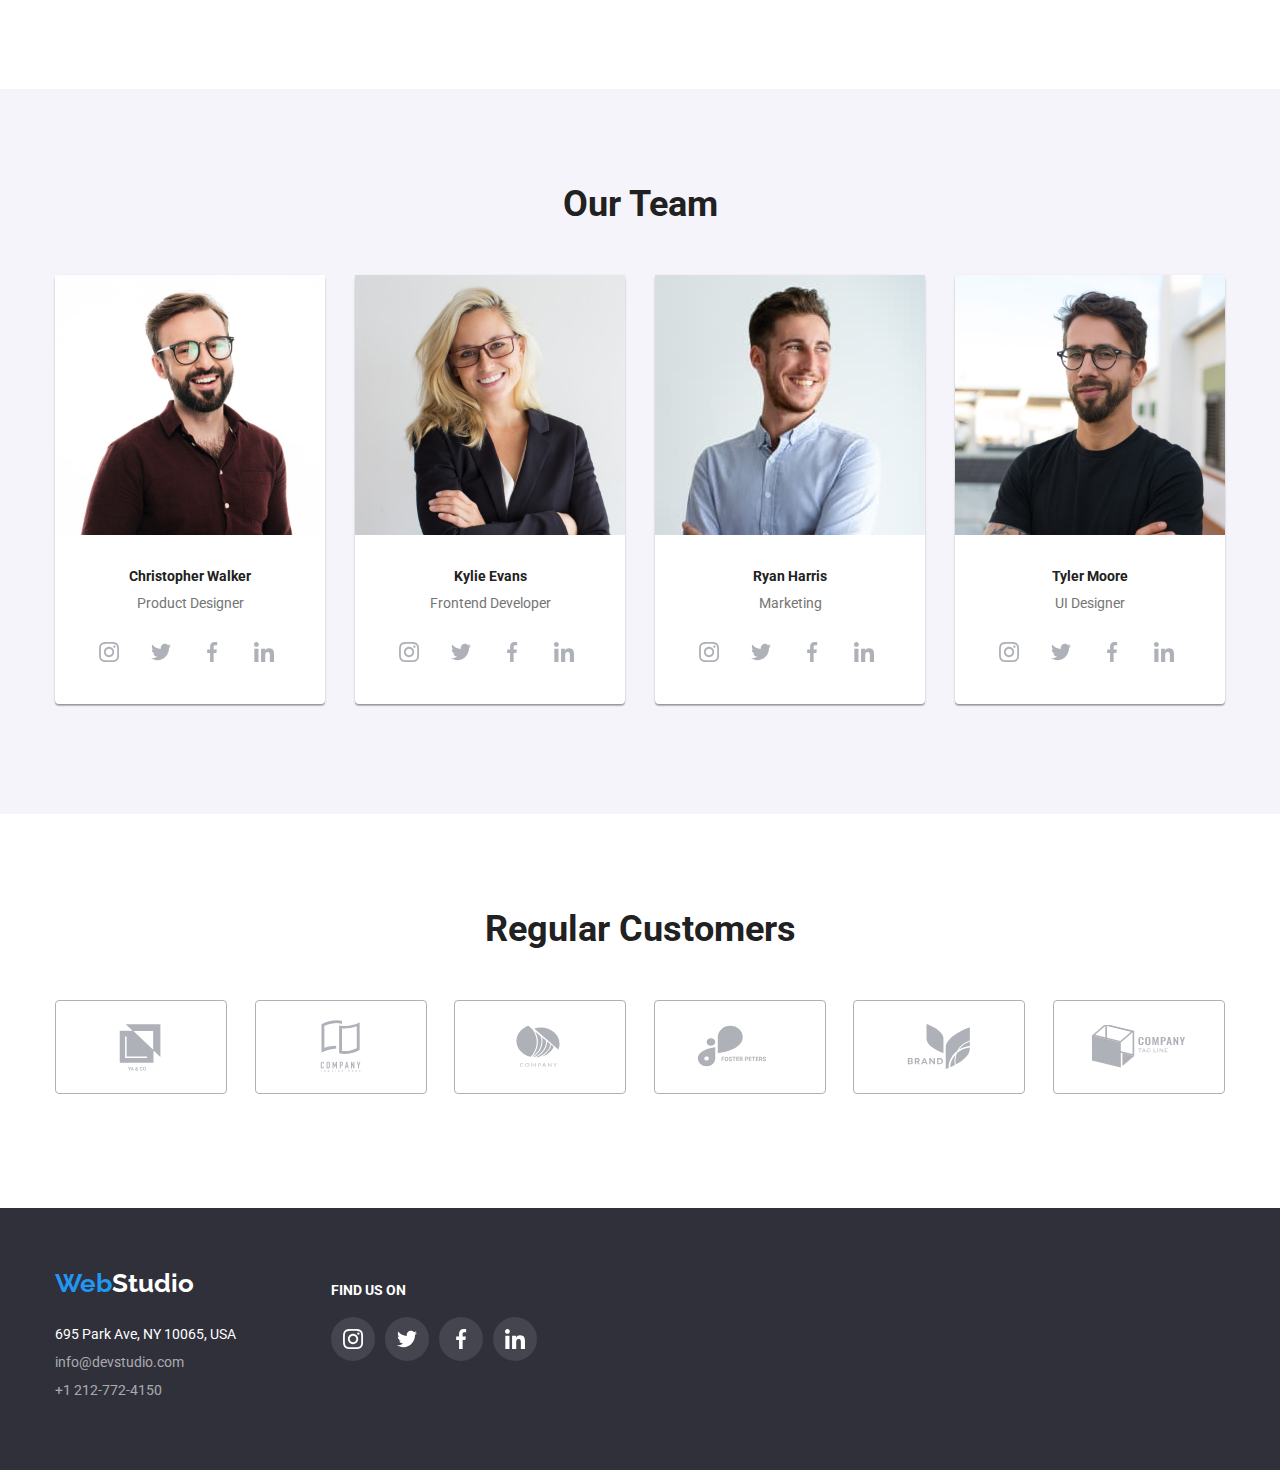
==== commit 9cea3ad9: "finished styling underline" ====
--- a/index.html
+++ b/index.html
@@ -25,7 +25,7 @@
           <span>Studio</span>
         </a>
         <nav class="nav">
-          <a class="nav-link-current" href="index.html">Studio</a>
+          <a class="nav-link nav-link-current" href="index.html">Studio</a>
           <a class="nav-link" href="portfolio.html">Portfolio</a>
           <a class="nav-link" href="#">Contacts</a>
         </nav>
--- a/css/style.css
+++ b/css/style.css
@@ -113,6 +113,8 @@
 }
 .nav a {
   margin-left: 50px;
+  padding-top: 32px;
+  padding-bottom: 32px;
 }
 .nav-1 {
   display: flex;
@@ -142,9 +144,9 @@
   justify-content: space-between;
   align-items: center;
 }
-.header a {
-  padding-top: 16px;
-  padding-bottom: 16px;
+.nav {
+  padding-top: 32px;
+  padding-bottom: 32px;
 }
 .header-contact {
   display: flex;
@@ -569,20 +571,51 @@
   display: flex;
   align-items: center;
   justify-content: center;
-  
-}
-
-.portfolio-item p{
+}
+
+.portfolio-item p {
   font-family: Roboto;
   font-size: 18px;
   font-weight: 400;
   line-height: 28px;
   letter-spacing: 0.03em;
   text-align: left;
-  color :var(--contrast-color);
+  color: var(--contrast-color);
   padding: 63px 24px 91px 24px;
-
-}
-}src="./images/technoduck.jpg"
-              width="370"
-              alt="technoduck web-site preview"+}
+
+.nav-link-current {
+  position: relative;
+}
+
+.nav-link-current::after {
+  content: "";
+  position: absolute;
+  bottom: 0;
+  left: 0;
+  width: 100%;
+  height: 4px;
+  background-color: var(--brand-color);
+  border-radius: 2px;
+  display: block;
+}
+
+.nav-link {
+  position: relative;
+}
+
+.nav-link::before {
+  content: "";
+  position: absolute;
+  bottom: 0;
+  left: 0;
+  width: 100%;
+  height: 4px;
+  background-color: var(--brand-color);
+  opacity: 0;
+  transition: opacity var(--default-duration) var(--default-transition);
+}
+
+.nav-link:hover::before {
+  opacity: 1;
+}
